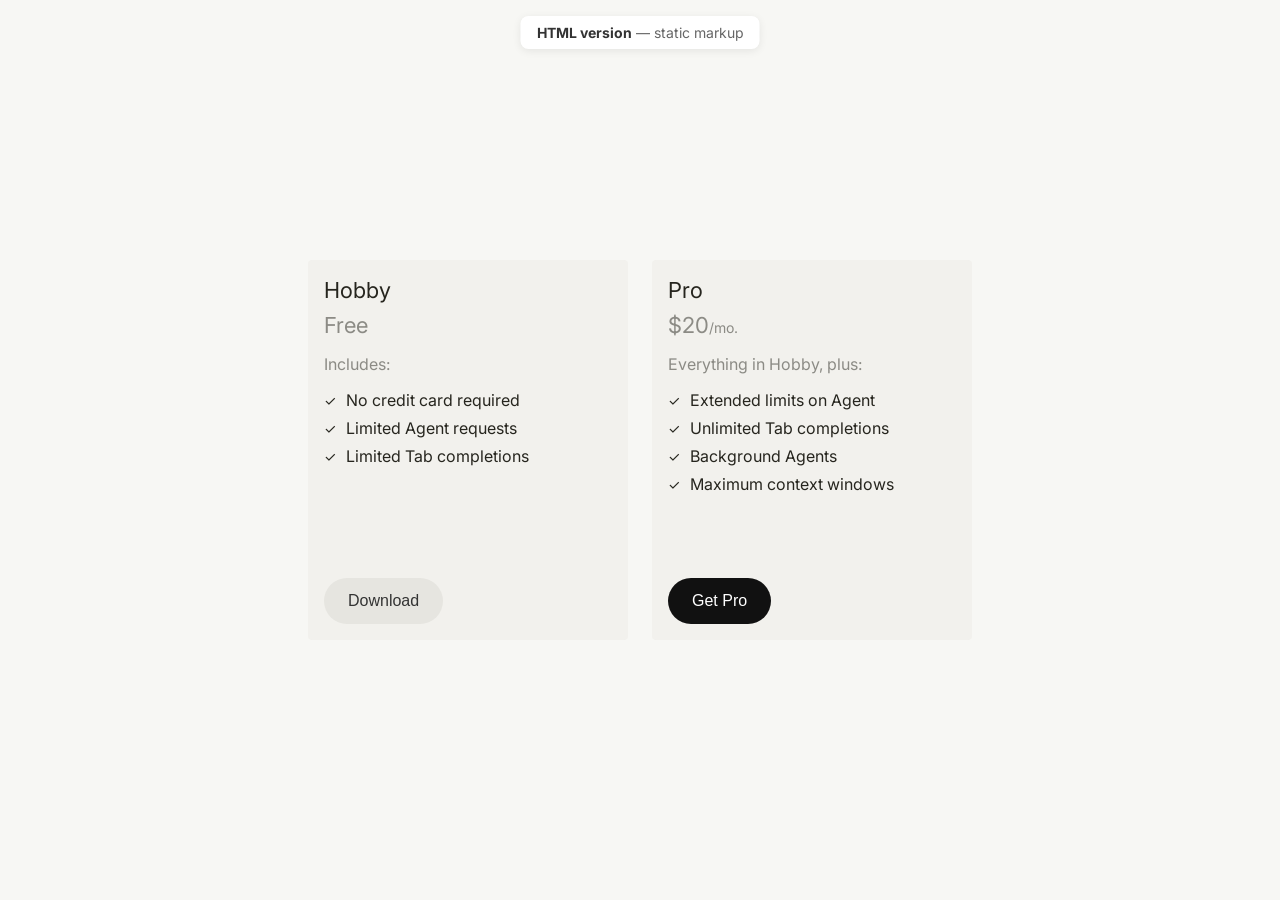
==== index.html @ 0d7fbf72 "Initial commit" ====
<!DOCTYPE html>
<html lang="en">
<head>
    <meta charset="UTF-8">
    <meta name="viewport" content="width=device-width, initial-scale=1.0">
    <title>Pricing Plans — HTML version</title>
    <link rel="preconnect" href="https://fonts.googleapis.com">
    <link rel="preconnect" href="https://fonts.gstatic.com" crossorigin>
    <link href="https://fonts.googleapis.com/css2?family=Inter:wght@400;500;600;700&display=swap" rel="stylesheet">
    <link rel="stylesheet" href="styles.css">
</head>
<body>
    <p class="page-label"><strong>HTML version</strong> — static markup</p>
    <div class="cards-container">
        <div class="card">
            <div class="card-top">
                <h3 class="card-title">Hobby</h3>
                <p class="card-price">
                    <span class="card-price-amount">Free</span>
                </p>
                <div class="card-content">
                    <p class="includes-text">Includes:</p>
                    <ul class="features-list">
                        <li>
                            <span class="checkmark">✓</span>
                            No credit card required
                        </li>
                        <li>
                            <span class="checkmark">✓</span>
                            Limited Agent requests
                        </li>
                        <li>
                            <span class="checkmark">✓</span>
                            Limited Tab completions
                        </li>
                    </ul>
                </div>
            </div>
            <button class="download-button secondary">Download</button>
        </div>
        <div class="card">
            <div class="card-top">
                <h3 class="card-title">Pro</h3>
                <p class="card-price">
                    <span class="card-price-amount">$20</span>
                    <span class="card-price-period">/mo.</span>
                </p>
                <div class="card-content">
                    <p class="includes-text">Everything in Hobby, plus:</p>
                    <ul class="features-list">
                        <li>
                            <span class="checkmark">✓</span>
                            Extended limits on Agent
                        </li>
                        <li>
                            <span class="checkmark">✓</span>
                            Unlimited Tab completions
                        </li>
                        <li>
                            <span class="checkmark">✓</span>
                            Background Agents
                        </li>
                        <li>
                            <span class="checkmark">✓</span>
                            Maximum context windows
                        </li>
                    </ul>
                </div>
            </div>
            <button class="download-button primary">Get Pro</button>
        </div>
    </div>
</body>
</html>
---- styles.css ----
* {
    margin: 0;
    padding: 0;
    box-sizing: border-box;
}

body {
    font-family: 'Inter', -apple-system, BlinkMacSystemFont, 'Segoe UI', Roboto, sans-serif;
    background-color: #f7f7f4;
    display: flex;
    justify-content: center;
    align-items: center;
    min-height: 100vh;
    padding: 20px;
}

.cards-container {
    display: flex;
    flex-direction: row;
    gap: 24px;
    flex-wrap: nowrap;
    justify-content: center;
    align-items: flex-start;
}

.card {
    display: flex;
    flex-direction: column;
    min-height: 380px;
    background-color: #f2f1ed;
    border-radius: 4px;
    padding: 16px;
    width: 320px;
    flex-shrink: 0;
}

.card-top {
    display: flex;
    flex-direction: column;
}

.card-title {
    font-size: 22px;
    line-height: 28px;
    font-weight: 400;
    color: #26251e;
    margin-bottom: 8px;
}

.card-price {
    font-size: 20px;
    color: rgba(38, 37, 30, 0.5);
    display: inline-flex;
    align-items: baseline;
}

.card-price-amount {
    font-size: 22px;
    font-weight: 400;
    color: rgba(38, 37, 30, 0.5);
}

.card-price-period {
    font-size: 14px;
    color: rgba(38, 37, 30, 0.5);
}

.card-content {
    margin-bottom: 32px;
}

.includes-text {
    font-size: 16px;
    color: rgba(38, 37, 30, 0.5);
    margin: 16px 0px;
}

.features-list {
    list-style: none;
    padding: 0;
}

.features-list li {
    display: flex;
    align-items: center;
    margin-bottom: 8px;
    font-size: 16px;
    color: #26251e;
}

.checkmark {
    color: #26251e;
    font-size: 14px;
    margin-right: 10px;
    font-weight: 400;
}

.download-button {
    margin-top: auto;
    width: fit-content;
    background-color: #e6e5e0;
    border: none;
    border-radius: 999px;
    padding: 14px 24px;
    font-size: 16px;
    font-weight: 500;
    color: #333;
    cursor: pointer;
    transition: background-color 0.2s ease;
}

.download-button:hover {
    background-color: #D8D6CE;
}

.download-button:active {
    background-color: #D8D6CE;
}

.download-button.primary {
    background-color: #111;
    color: #fff;
}

.download-button.primary:hover {
    background-color: #333;
}

.download-button.primary:active {
    background-color: #333;
}

.page-label {
    position: fixed;
    top: 16px;
    left: 50%;
    transform: translateX(-50%);
    font-size: 14px;
    color: #666;
    background: #fff;
    padding: 8px 16px;
    border-radius: 8px;
    box-shadow: 0 2px 8px rgba(0,0,0,0.08);
}

.page-label strong {
    color: #333;
}
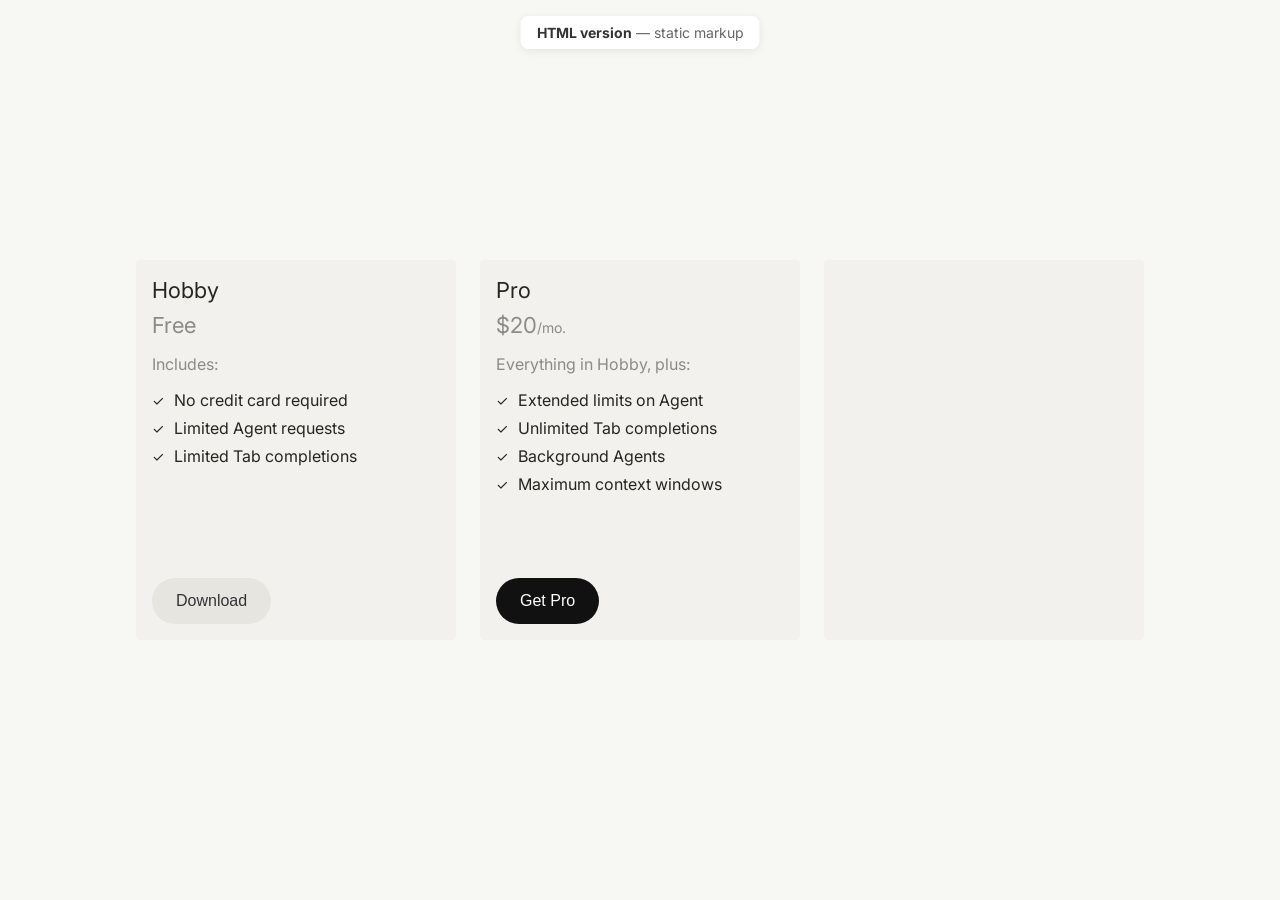
==== commit 73b41db2: "Week 2, added new card" ====
--- a/index.html
+++ b/index.html
@@ -39,6 +39,7 @@
             <button class="download-button secondary">Download</button>
         </div>
         <div class="card">
+
             <div class="card-top">
                 <h3 class="card-title">Pro</h3>
                 <p class="card-price">
@@ -69,6 +70,7 @@
             </div>
             <button class="download-button primary">Get Pro</button>
         </div>
+        <div class="card"></div>
     </div>
 </body>
 </html>
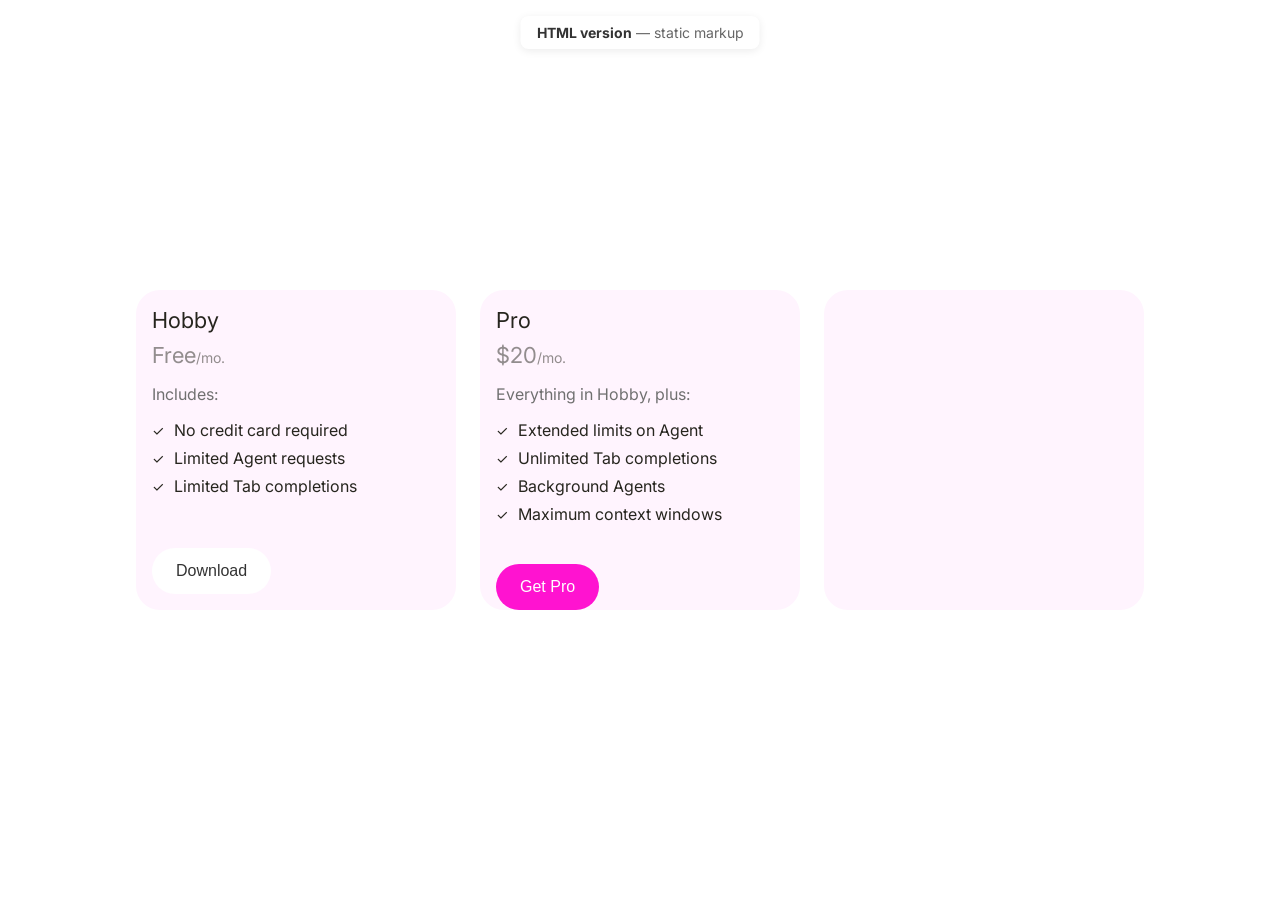
==== commit 7ccdc149: "Small card design changes" ====
--- a/index.html
+++ b/index.html
@@ -17,6 +17,7 @@
                 <h3 class="card-title">Hobby</h3>
                 <p class="card-price">
                     <span class="card-price-amount">Free</span>
+                    <span class="card-price-period">/mo.</span>
                 </p>
                 <div class="card-content">
                     <p class="includes-text">Includes:</p>
--- a/styles.css
+++ b/styles.css
@@ -6,7 +6,7 @@
 
 body {
     font-family: 'Inter', -apple-system, BlinkMacSystemFont, 'Segoe UI', Roboto, sans-serif;
-    background-color: #f7f7f4;
+    background-color: #ffffff;
     display: flex;
     justify-content: center;
     align-items: center;
@@ -26,12 +26,13 @@
 .card {
     display: flex;
     flex-direction: column;
-    min-height: 380px;
-    background-color: #f2f1ed;
+    height: 320px;
+    background-color: #fff4fe;
     border-radius: 4px;
     padding: 16px;
     width: 320px;
     flex-shrink: 0;
+    border-radius: 24px;
 }
 
 .card-top {
@@ -49,9 +50,14 @@
 
 .card-price {
     font-size: 20px;
-    color: rgba(38, 37, 30, 0.5);
+    color: #ff13d0;
     display: inline-flex;
     align-items: baseline;
+}
+
+.card-price-period {
+    font-size: 14px;
+    color: #ffb1ef;
 }
 
 .card-price-amount {
@@ -71,7 +77,7 @@
 
 .includes-text {
     font-size: 16px;
-    color: rgba(38, 37, 30, 0.5);
+    color: rgb(112, 112, 112);
     margin: 16px 0px;
 }
 
@@ -98,7 +104,7 @@
 .download-button {
     margin-top: auto;
     width: fit-content;
-    background-color: #e6e5e0;
+    background-color: #ffffff;
     border: none;
     border-radius: 999px;
     padding: 14px 24px;
@@ -118,7 +124,7 @@
 }
 
 .download-button.primary {
-    background-color: #111;
+    background-color: #ff13d0;
     color: #fff;
 }
 
